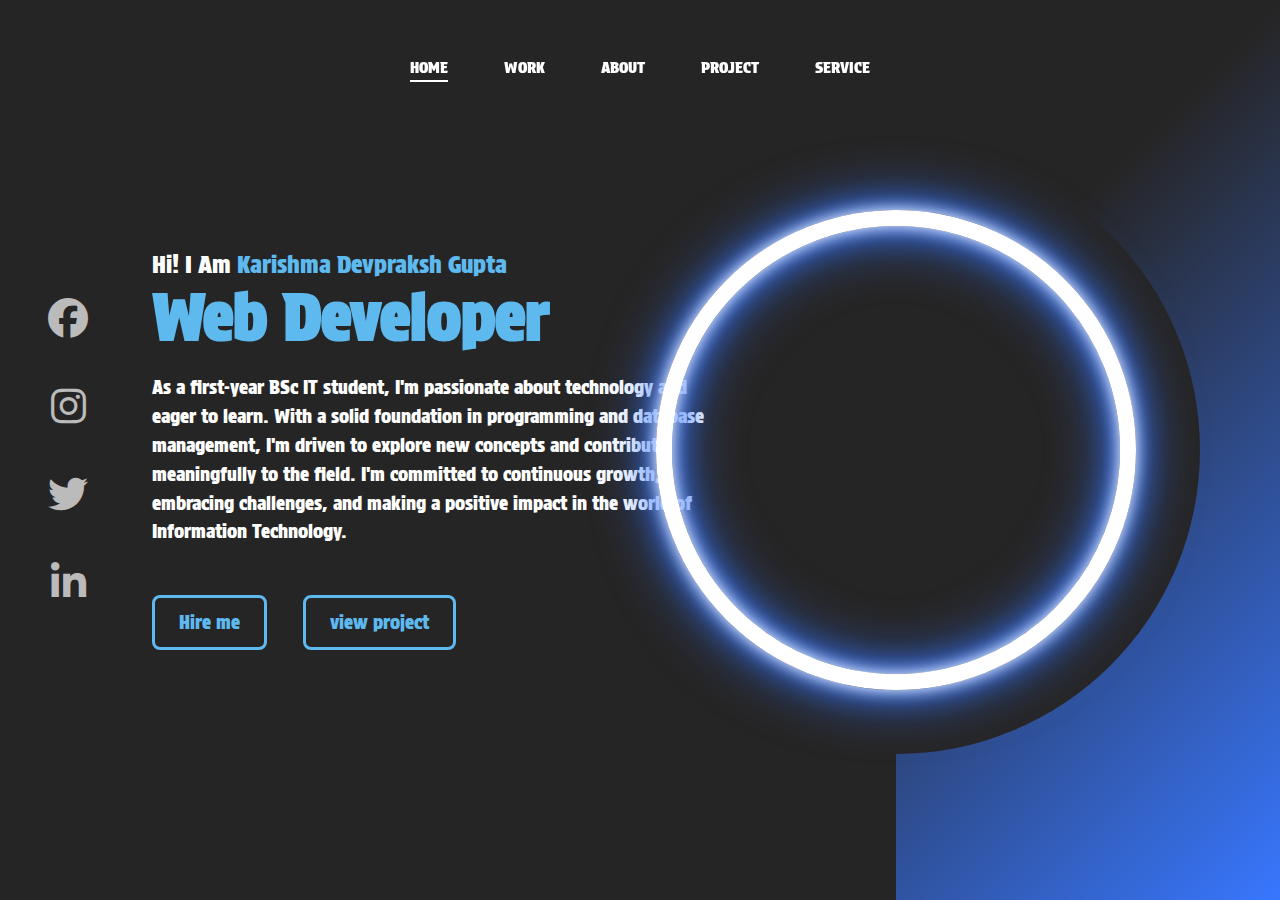
==== index.html @ 8f9b51ad "Update and rename profolio.html to index.html" ====
<!doctype html>
<html>
    <head>
        <meta charset="UTF-8">
        <maeta name="viewport" content="width=device-width">
        <title>karishma's Protfolio website</title>
        <link rel="stylesheet" href="style.css">
        <link rel="stylesheet" href="https://cdnjs.cloudflare.com/ajax/libs/font-awesome/6.5.1/css/all.min.css"/>
    </head>
    <body>
            <div class="protfolio-container">
                <ul class="navlist">
                    <li><a href="#" class="active">Home</a></li>
                    <li><a href="#">work</a></li>
                    <li><a href="#">about</a></li>
                    <li><a href="#">project</a></li>
                    <li><a href="#">service</a></li>
                </ul>
                <div class="left-container">
                    <div class="icons">
                        <i class="fa-brands fa-facebook"></i>
                        <i class="fa-brands fa-instagram"></i>
                        <i class="fa-brands fa-twitter"></i>
                        <i class="fa-brands fa-linkedin-in"></i>
                    </div>

                    <div class="content">
                        <p class="intro">Hi! I Am <span> Karishma Devpraksh Gupta </span></p>
                        <h1>Web Developer</h1>
                        <p class="detail"> As a first-year BSc IT student,
                            I'm passionate about technology and eager to learn.
                            With a solid foundation in programming and database management, 
                            I'm driven to explore new concepts and contribute meaningfully to the field.
                            I'm committed to continuous growth, embracing challenges, 
                            and making a positive impact in the world of Information Technology. </p>
                        <div class="btn-container">
                            <button>Hire me</button>
                            <button>view project</button>
                        </div>
                     </div>
                </div>

                <div class="right-container"></div>
                
                <div class="design">
                    <div class="circle"></div>
                    <div class="circle"></div>
                </div>
            </div>

    </body>
    </html>
---- style.css ----
@import url('https://fonts.googleapis.com/css2?family=Protest+Strike&display=swap');
 *{
    margin:0;
    padding:0;
    box-sizing: border-box;
    font-family: "Protest Strike", sans-serif;
 }   

.protfolio-container{
    min-height: 100vh;
    width: 100%;
    display:flex;

}

.navlist{
    display:flex;
    gap:3.5rem;
    height: 15vh;
    width: 100%;
    justify-content: center;
    align-items: center;
    position: fixed;
}

.navlist li{
    list-style: none;
}

.navlist li a{
    text-decoration: none;
    text-transform: uppercase;
    font-size: 1rem;
    color: #fff;
    position: relative;
}
.left-container,.right-container{
    height: 100vh;
    display: flex;
    align-items: center;
}
.left-container{
    background: #262525;
    width: 70%;
    padding-left: 3rem;
    
}

.right-container{
    background: linear-gradient(-45deg, #3877FF, #262525 70%);
    width: 30%;
}

.icons .fa-brands{
    color:#bbb;
    font-size: 2.5rem;
}

.icons{
    display: flex;
    flex-direction: column;
    justify-content: center;
    align-items: center;
    gap: 3rem;
}
.content{
    margin-left: 4rem;
}

.content .intro{
    font-size: 1.5rem;
    color: #fff;
}
.content .intro span{
    color: #5DB9EE;
}
.content h1{
    font-size: 4rem;
    color: #5DB9EE;
}

.content .detail{
    font-size: 1.2rem;
    color: #fff;
    max-width: 35rem;
    margin: 1.2rem 0 3rem 0;
    line-height: 1.8rem;
}

.btn-container button{
    border: .2rem solid #5DB9EE;
    font-size: 1.2rem;
    padding: .8rem 1.5rem;
    border-radius: .5rem;
    cursor: pointer;
    transition: .5s ease;
}

button:nth-child(1){
    background: transparent;
    color:#5DB9EE;
}
button:nth-child(2){
    background: transparent;
    color:#5DB9EE;
    margin-left: 2rem;
}
button:nth-child(1):hover{
    background: #5DB9EE;
    color: #262525;
}
button:nth-child(2):hover{
    background: #5DB9EE;
    color: #262525;
}

.icons .fa-brands:hover{
    cursor: pointer;
    background: linear-gradient(#fff, #3877FF);
    -webkit-background-clip: text;
    -webkit-text-fill-color: transparent;
}

.design .circle{
    aspect-ratio: 1;
    position: absolute;
    border-radius: 50%;
    top: 50%;
    left: 70%;
    transform: translate(-50%, -50%);

}
.circle:nth-child(1){
    background: linear-gradient(90deg, transparent 50%, #262525 50%);
    width: 38rem;
}
.circle:nth-child(2){
    width: 30rem;
    background-image: url(file:///D:\pic.jpg);
    background-size: 100%;
    background-repeat: no-repeat;
    border: 1rem solid white;
    box-shadow:
    0 0 1rem #fff,
    inset 0 0 1rem #fff,
    0 0 2rem #3877FF,
    inset 0 0 2rem #3877FF,
    0 0 4rem #3877FF,
    inset 0 0 4rem #3877FF
    ;

}
.navlist li a::after, .navlist .active::after{
    content: "";
    position: absolute;
    background: #fff;
    width: 100%;
    height: .1rem;
    left: 0;
    bottom: -5px;
    transform: scaleX(0);
    transition: transform .5s;
}
.navlist li a:hover::after, .navlist .active::after{
    transform: scaleX(1);

}
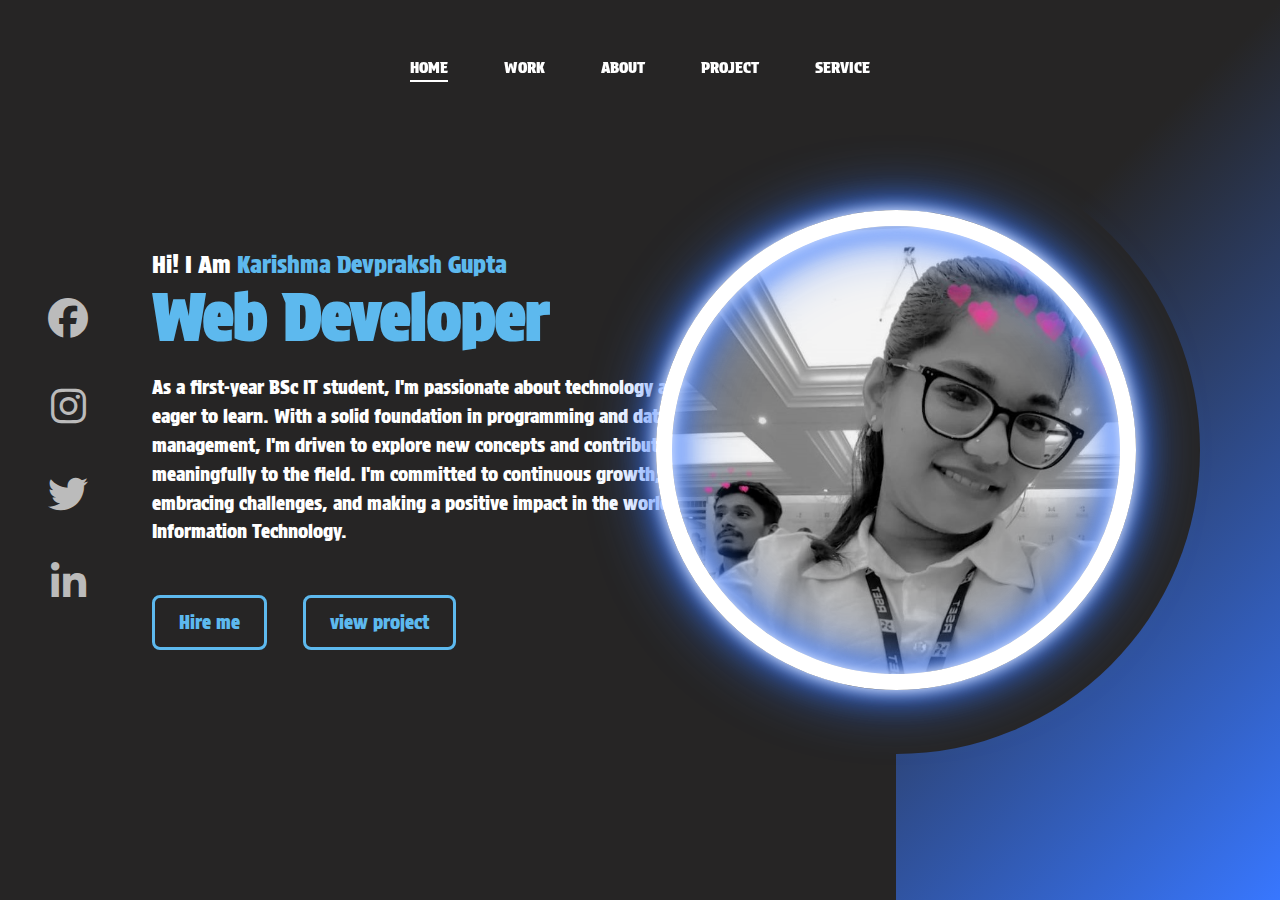
==== commit 21a385b4: "Update index.html" ====
--- a/index.html
+++ b/index.html
@@ -10,7 +10,7 @@
     <body>
             <div class="protfolio-container">
                 <ul class="navlist">
-                    <li><a href="#" class="active">Home</a></li>
+                    <li><a href='https://heeriye.github.io/Team/' class="active">Home</a></li>
                     <li><a href="#">work</a></li>
                     <li><a href="#">about</a></li>
                     <li><a href="#">project</a></li>
--- a/style.css
+++ b/style.css
@@ -136,7 +136,7 @@
 }
 .circle:nth-child(2){
     width: 30rem;
-    background-image: url(file:///D:\pic.jpg);
+    background-image: url(pic.jpg);
     background-size: 100%;
     background-repeat: no-repeat;
     border: 1rem solid white;
@@ -164,4 +164,4 @@
 .navlist li a:hover::after, .navlist .active::after{
     transform: scaleX(1);
 
-}+}
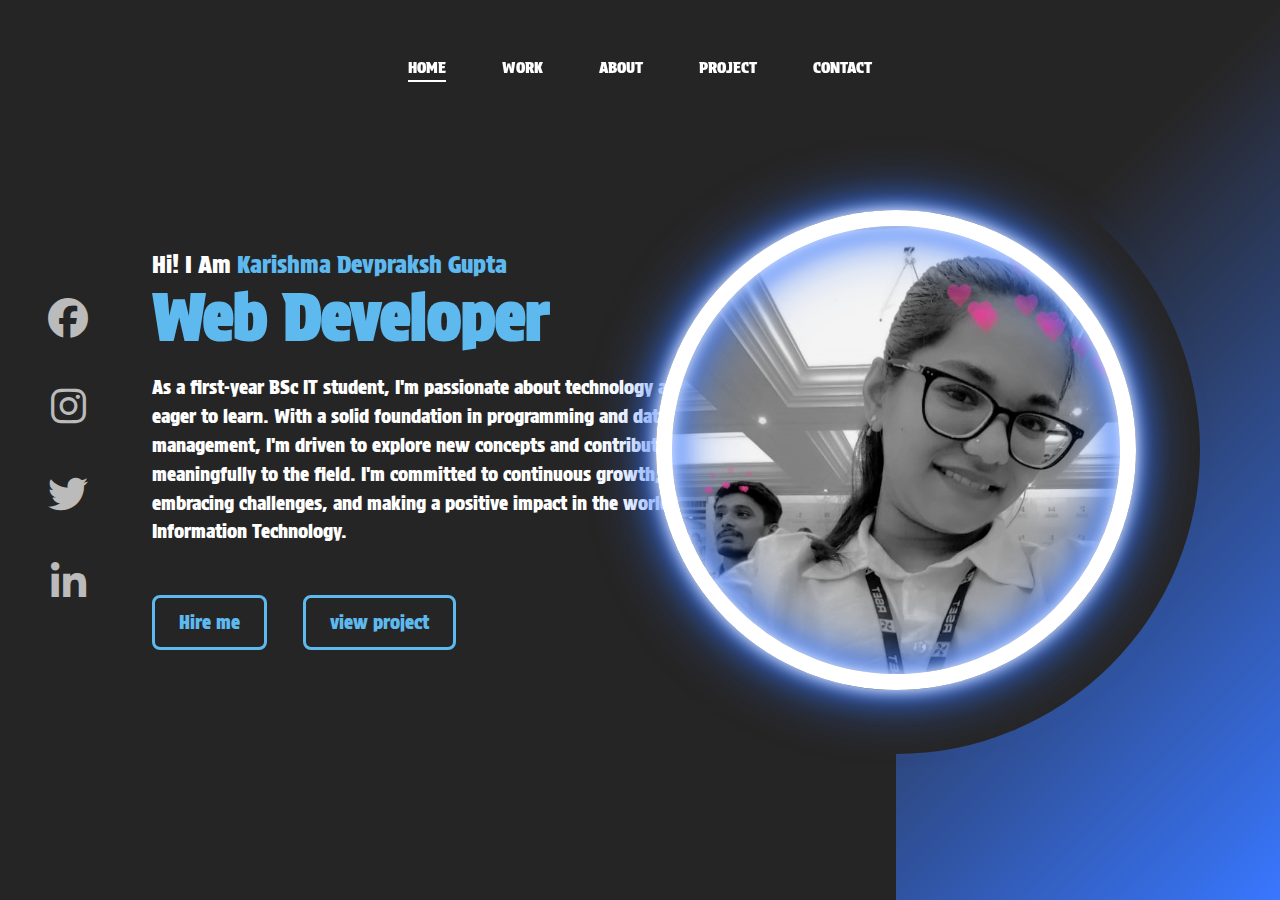
==== commit 6cfd31c0: "Update index.html" ====
--- a/index.html
+++ b/index.html
@@ -2,7 +2,7 @@
 <html>
     <head>
         <meta charset="UTF-8">
-        <maeta name="viewport" content="width=device-width">
+        <meta name="viewport" content="width=device-width">
         <title>karishma's Protfolio website</title>
         <link rel="stylesheet" href="style.css">
         <link rel="stylesheet" href="https://cdnjs.cloudflare.com/ajax/libs/font-awesome/6.5.1/css/all.min.css"/>
@@ -11,17 +11,17 @@
             <div class="protfolio-container">
                 <ul class="navlist">
                     <li><a href='https://heeriye.github.io/Team/' class="active">Home</a></li>
-                    <li><a href="#">work</a></li>
-                    <li><a href="#">about</a></li>
-                    <li><a href="#">project</a></li>
-                    <li><a href="#">service</a></li>
+                    <li><a href="formtag1.html">work</a></li>
+                    <li><a href="aboutprofolio.html">about</a></li>
+                    <li><a href="linknnewtags.html">project</a></li>
+                    <li><a href="contactprotfolio.html">contact</a></li>
                 </ul>
                 <div class="left-container">
                     <div class="icons">
-                        <i class="fa-brands fa-facebook"></i>
-                        <i class="fa-brands fa-instagram"></i>
-                        <i class="fa-brands fa-twitter"></i>
-                        <i class="fa-brands fa-linkedin-in"></i>
+                        <a href="https://www.facebook.com/"><i class="fa-brands fa-facebook"></i></a>
+                        <a href="https://www.instagram.com/"><i class="fa-brands fa-instagram"></i></a>
+                        <a href="https://twitter.com/"><i class="fa-brands fa-twitter"></i></a>
+                        <a href="https://in.linkedin.com/"><i class="fa-brands fa-linkedin-in"></i></a>
                     </div>
 
                     <div class="content">
